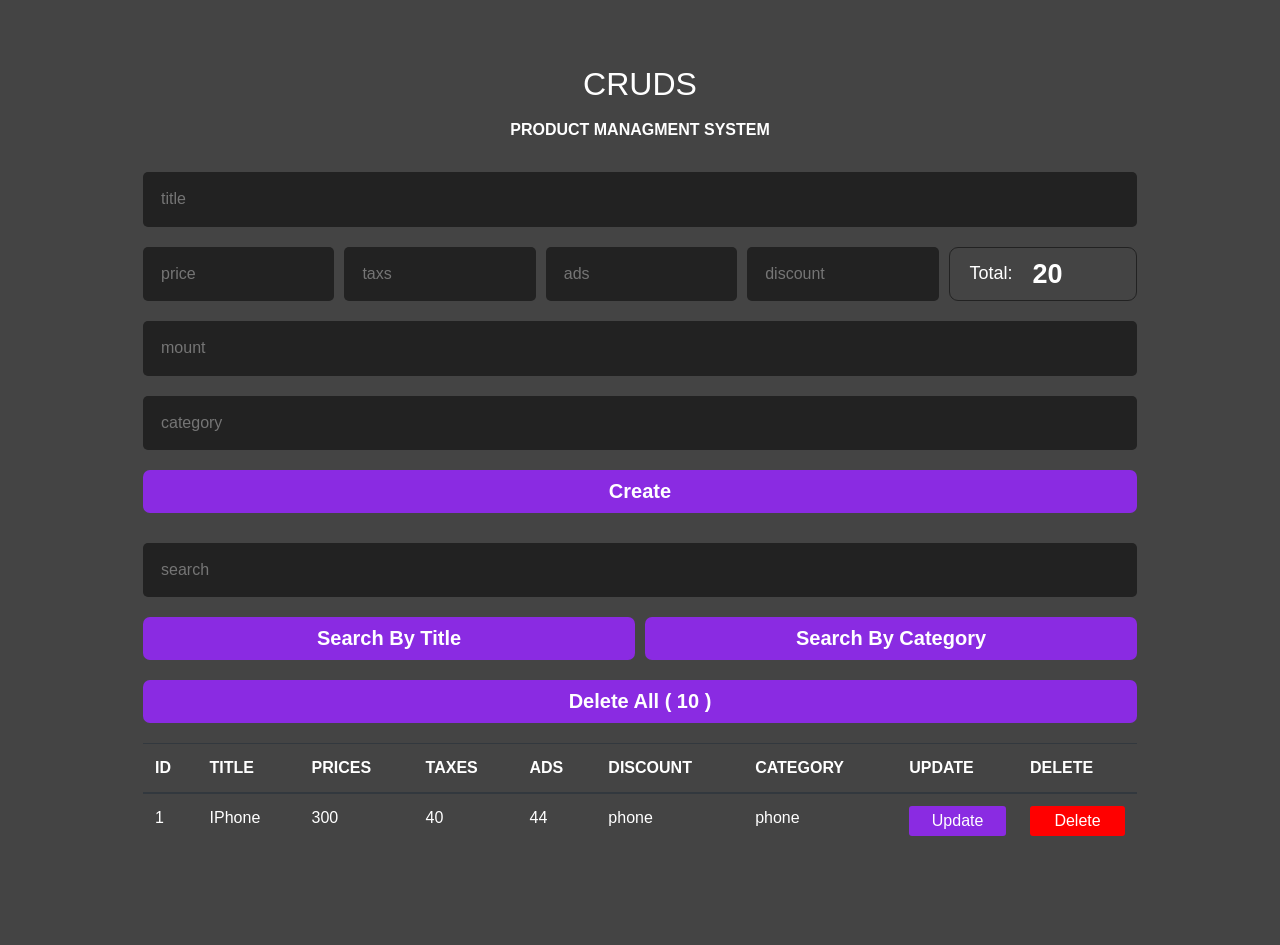
==== index.html @ 2541cbe0 "the html and css for site" ====
<!DOCTYPE html>
<html lang="en">
  <head>
    <meta charset="UTF-8" />
    <meta name="viewport" content="width=device-width, initial-scale=1.0" />
    <title>CRUDS</title>
    <link
      rel="stylesheet"
      href="https://cdn.jsdelivr.net/npm/bootstrap@4.0.0/dist/css/bootstrap.min.css"
      integrity="sha384-Gn5384xqQ1aoWXA+058RXPxPg6fy4IWvTNh0E263XmFcJlSAwiGgFAW/dAiS6JXm"
      crossorigin="anonymous"
    />
    <link rel="stylesheet" href="./css/all.min.css" />
    <link rel="stylesheet" href="./css/normalize.css" />
    <link rel="stylesheet" href="./css/style.css" />
  </head>
  <body>
    <div class="crud">
      <div class="title">
        <h1>CRUDS</h1>
        <p>Product Managment System</p>
      </div>
      <div class="inputs">
        <input type="text" id="title" placeholder="title" />
        <div class="counting">
          <input type="number" id="price" placeholder="price" />
          <input type="number" id="taxs" placeholder="taxs" />
          <input type="number" id="ads" placeholder="ads" />
          <input type="number" id="discount" placeholder="discount" />
          <div class="total">Total: <span>20</span></div>
        </div>
        <input type="number" id="mount" placeholder="mount" />
        <input type="text" id="category" placeholder="category" />
        <button class="creat">Create</button>
      </div>
      <div class="outputs">
        <div class="output-block">
          <input type="text" id="search" placeholder="search" />
          <div class="search-by-btns">
            <button class="by-title">Search By Title</button>
            <button class="by-category">Search By Category</button>
          </div>
          <button class="delete-all">Delete All ( <span>10</span> )</button>
          <div class="table">
            <table class="table table-dark">
              <thead>
                <tr>
                  <th scope="col">ID</th>
                  <th scope="col">Title</th>
                  <th scope="col">Prices</th>
                  <th scope="col">Taxes</th>
                  <th scope="col">Ads</th>
                  <th scope="col">Discount</th>
                  <th scope="col">Category</th>
                  <th scope="col">Update</th>
                  <th scope="col">Delete</th>
                </tr>
              </thead>
              <tbody>
                <tr>
                  <td>1</td>
                  <td>IPhone</td>
                  <td>300</td>
                  <td>40</td>
                  <td>44</td>
                  <td>phone</td>
                  <td>phone</td>
                  <td><span id="update-item">update</span></td>
                  <td><span id="delet-item">delete</span></td>
                </tr>
              </tbody>
            </table>
          </div>
        </div>
      </div>
    </div>
    <script src="./main.js"></script>
  </body>
</html>
---- css/style.css ----
* {
  box-sizing: border-box;
  margin: 0;
}
body {
  font-family: Arial, Helvetica, sans-serif;
  background: var(--secondary-color);
}
:root {
  --main-color: #222;
  --secondary-color: #444;
  --btn-color: blueviolet;
}


/* --- Header --- */
.crud {
  width: 80%;
  margin: 50px auto;
  padding: 15px;
  min-height: 400px;
}
.crud .title {
  color: white;
  text-align: center;
}
.crud .title h1 {
  margin: 0;
  margin-bottom: 15px;
}
.crud .title p {
  text-transform: uppercase;
  font-weight: bold;
}

/* --- inputs --- */
input {
  padding: 18px;
  border: none;
  background-color: var(--main-color);
  color: white;
  outline: none;
  width: 100%;
  border-radius: 5px;
  -webkit-border-radius: 5px;
  -moz-border-radius: 5px;
  -ms-border-radius: 5px;
  -o-border-radius: 5px;
  transition: 0.2s;
  -webkit-transition: 0.2s;
  -moz-transition: 0.2s;
  -ms-transition: 0.2s;
  -o-transition: 0.2s;
}
input:focus {

  background-color: #111;
}
.crud .inputs {
  display: flex;
  flex-direction: column;
  width: 100%;
  gap: 20px;
  margin: 30px 0;
}
.crud .inputs .counting {
  display: flex;
  gap: 10px;
}
.crud .inputs .counting input,
.crud .inputs .counting .total {
  width: 25%;
}
.crud .inputs .counting .total {
  display: flex;
    align-items: center;
    padding: 3px;
    font-size: 18px;
    color: white;
    border: 1px solid var(--main-color);
    border-radius: 9px;
    padding-left: 20px;
}
.crud .inputs .counting .total span {
  margin-left: 20px;
    font-size: 27px;
    font-weight: bold;
}
button {
  padding: 10px;
  background-color: var(--btn-color);
  font-size: 20px;
  font-weight: bold;
  color: white;
  border: none;
  border-radius: 7px;
  cursor: pointer;
  -webkit-border-radius: 7px;
  -moz-border-radius: 7px;
  -ms-border-radius: 7px;
  -o-border-radius: 7px;
  transition: 0.1s;
  -webkit-transition: 0.3s;
  -moz-transition: 0.1s;
  -ms-transition: 0.1s;
  -o-transition: 0.1s;
}
button:hover {
  letter-spacing: 2px;
}


/* outputs */
.outputs .output-block {
  display: flex;
  gap: 20px;
  flex-direction: column;
}
.outputs .output-block .search-by-btns {
  display: flex;
  gap: 10px;
}
.outputs .output-block .search-by-btns button {
  flex: 1;
}
table {
  width: 100%;
}
.table th,
.table td{
  background-color: var(--secondary-color);
}
.table {
  overflow-x: auto;
}
.table tbody td:nth-last-of-type(2) span,
.table tbody td:nth-last-of-type(1) span {
  height: 30px;
  border-radius: 3px;
  display: flex;
  justify-content: center;
  align-items: center;
  text-transform: capitalize;
  cursor: pointer;
}
.table tbody td:nth-last-of-type(1) span {
  background-color: red;
}
.table tbody td:nth-last-of-type(2) span  {
  background-color: var(--btn-color);
}
th {
  text-transform: uppercase;
}
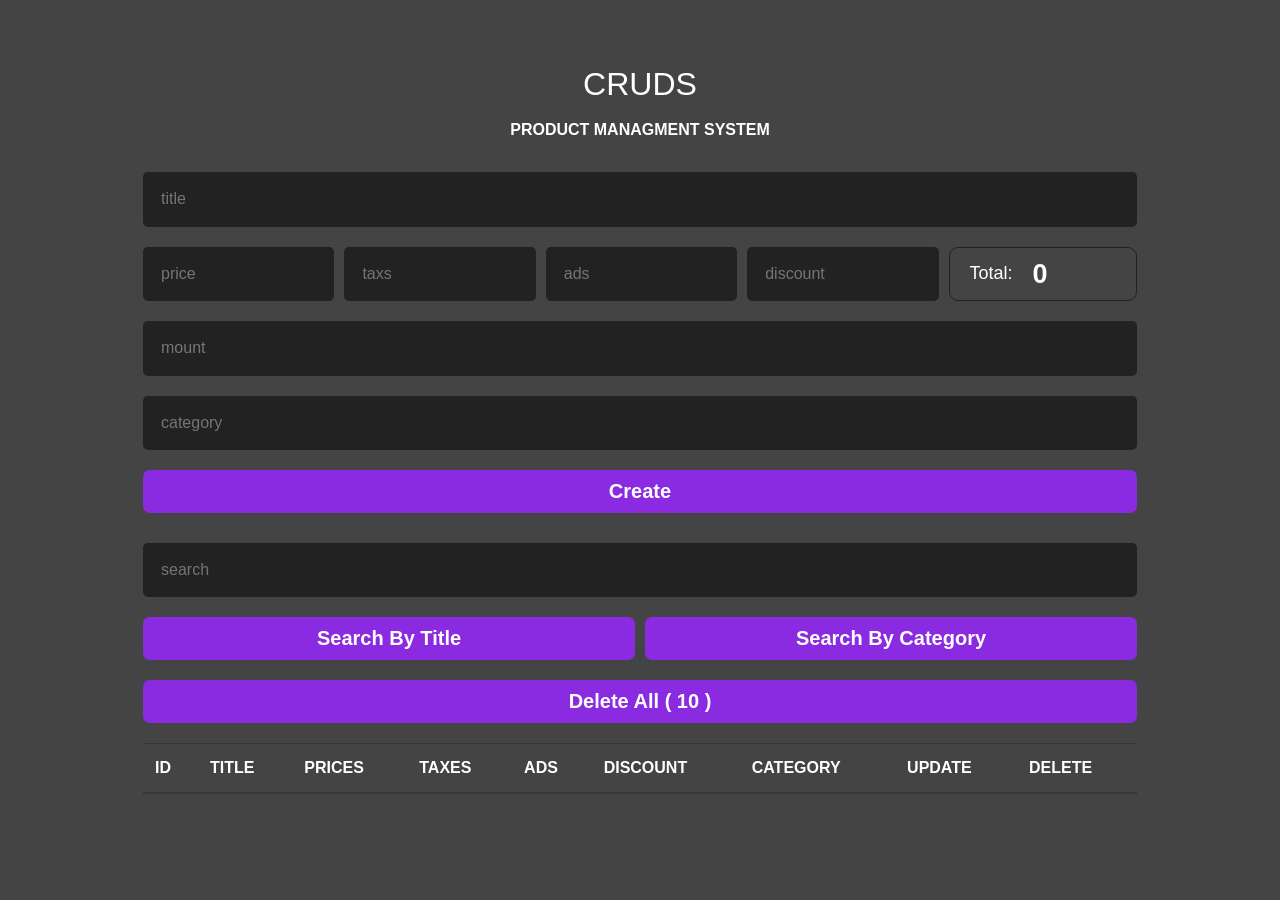
==== commit 84b1a4f8: "display data in page and responsive design" ====
--- a/index.html
+++ b/index.html
@@ -27,7 +27,7 @@
           <input type="number" id="taxs" placeholder="taxs" />
           <input type="number" id="ads" placeholder="ads" />
           <input type="number" id="discount" placeholder="discount" />
-          <div class="total">Total: <span>20</span></div>
+          <div class="total">Total: <span>0</span></div>
         </div>
         <input type="number" id="mount" placeholder="mount" />
         <input type="text" id="category" placeholder="category" />
@@ -57,7 +57,7 @@
                 </tr>
               </thead>
               <tbody>
-                <tr>
+                <!-- <tr>
                   <td>1</td>
                   <td>IPhone</td>
                   <td>300</td>
@@ -67,7 +67,7 @@
                   <td>phone</td>
                   <td><span id="update-item">update</span></td>
                   <td><span id="delet-item">delete</span></td>
-                </tr>
+                </tr> -->
               </tbody>
             </table>
           </div>
--- a/css/style.css
+++ b/css/style.css
@@ -151,4 +151,22 @@
 }
 th {
   text-transform: uppercase;
+}
+
+/* add responsiv  */
+@media (max-width: 767px) {
+  .crud .inputs .counting {
+    flex-direction: column;
+    width: 100%;
+    border-top: 1px solid #777;
+    border-bottom: 1px solid #777;
+    padding-top: 20px;
+    padding-bottom: 20px;
+  }
+  .crud .inputs .counting input {
+    width: 100%;
+  }
+  button {
+    font-size: 17px;
+  }
 }
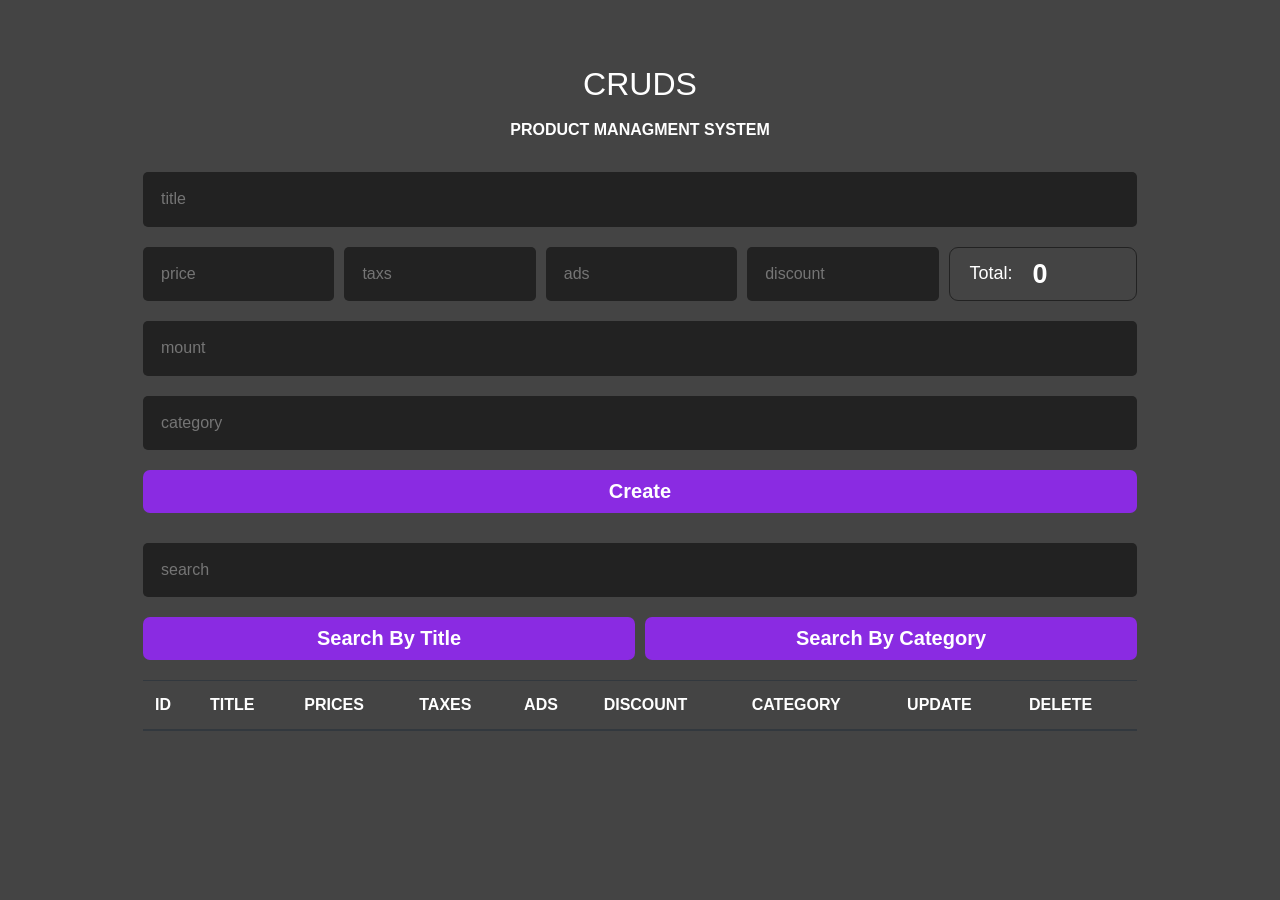
==== commit eb823ebb: "handle update buttons" ====
--- a/index.html
+++ b/index.html
@@ -31,7 +31,10 @@
         </div>
         <input type="number" id="mount" placeholder="mount" />
         <input type="text" id="category" placeholder="category" />
-        <button class="creat">Create</button>
+        <div class="del-or-up">
+          <button class="creat">Create</button>
+          <button class="update">Update</button>
+        </div>
       </div>
       <div class="outputs">
         <div class="output-block">
--- a/css/style.css
+++ b/css/style.css
@@ -104,9 +104,12 @@
   -moz-transition: 0.1s;
   -ms-transition: 0.1s;
   -o-transition: 0.1s;
+  width: 100%;
+  outline: none;
 }
 button:hover {
   letter-spacing: 2px;
+  outline: none;
 }
 
 
@@ -169,4 +172,28 @@
   button {
     font-size: 17px;
   }
+}
+
+.delete-all {
+  display: none;
+
+}
+
+.del-or-up {
+  position: relative;
+  overflow: hidden;
+}
+.del-or-up .create{
+  position: absolute;
+  transition: 0.3s;
+  -webkit-transition: 0.3s;
+  -moz-transition: 0.3s;
+  -ms-transition: 0.3s;
+  -o-transition: 0.3s;
+}
+
+.del-or-up .update{
+  position: absolute;
+  transition: 0.3s;
+  left: -100%;
 }
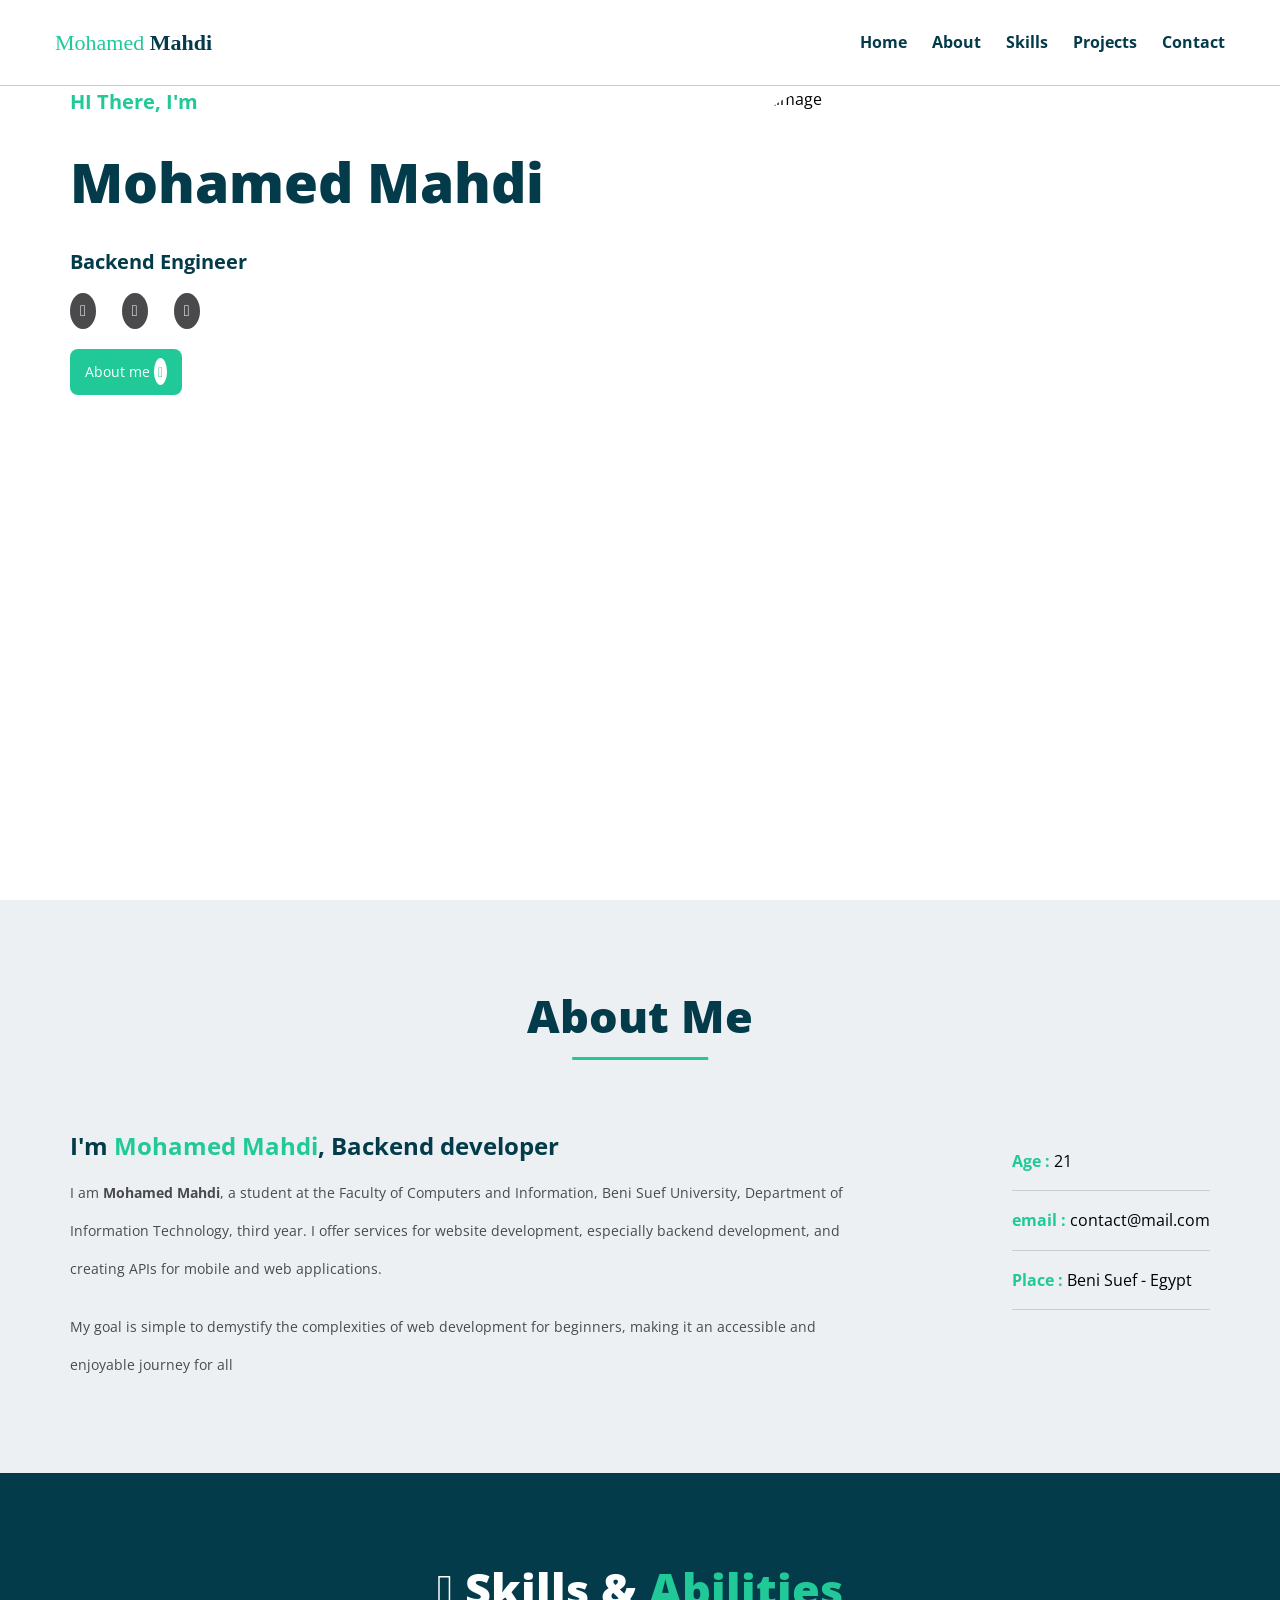
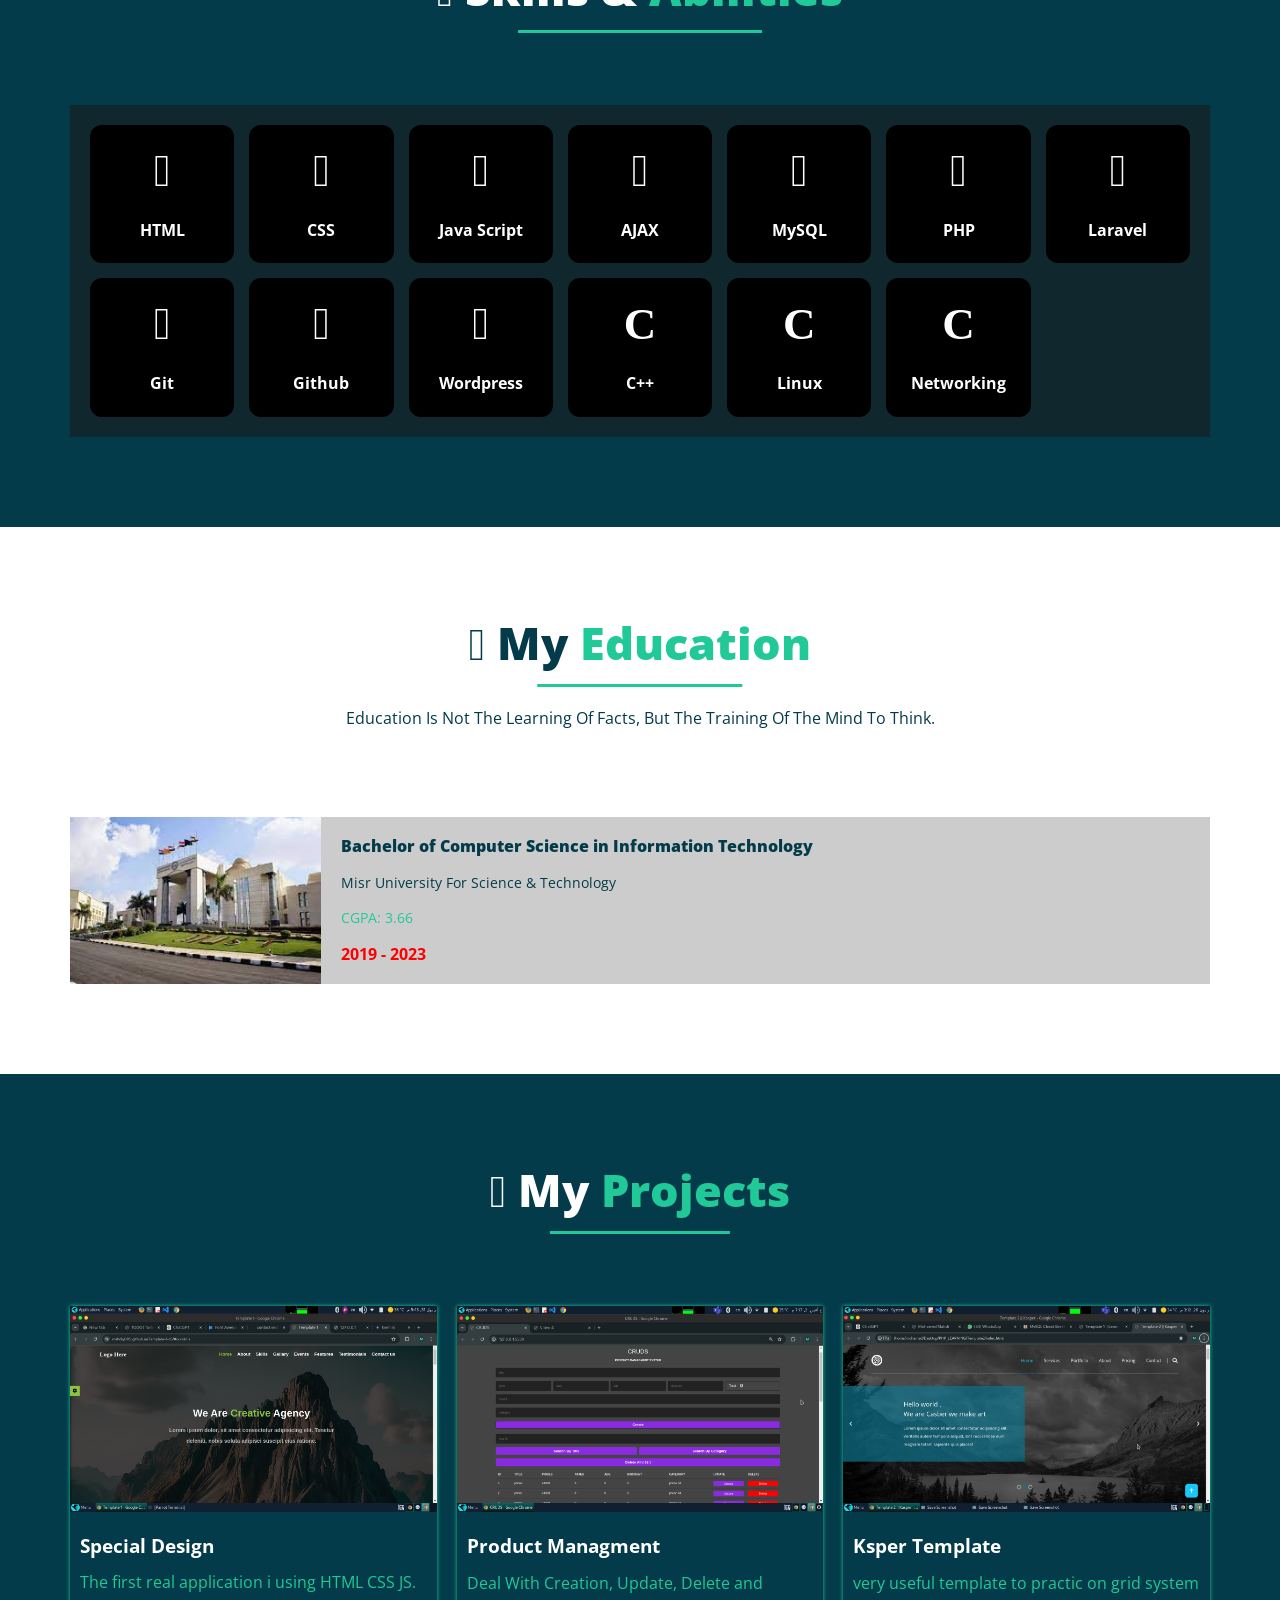
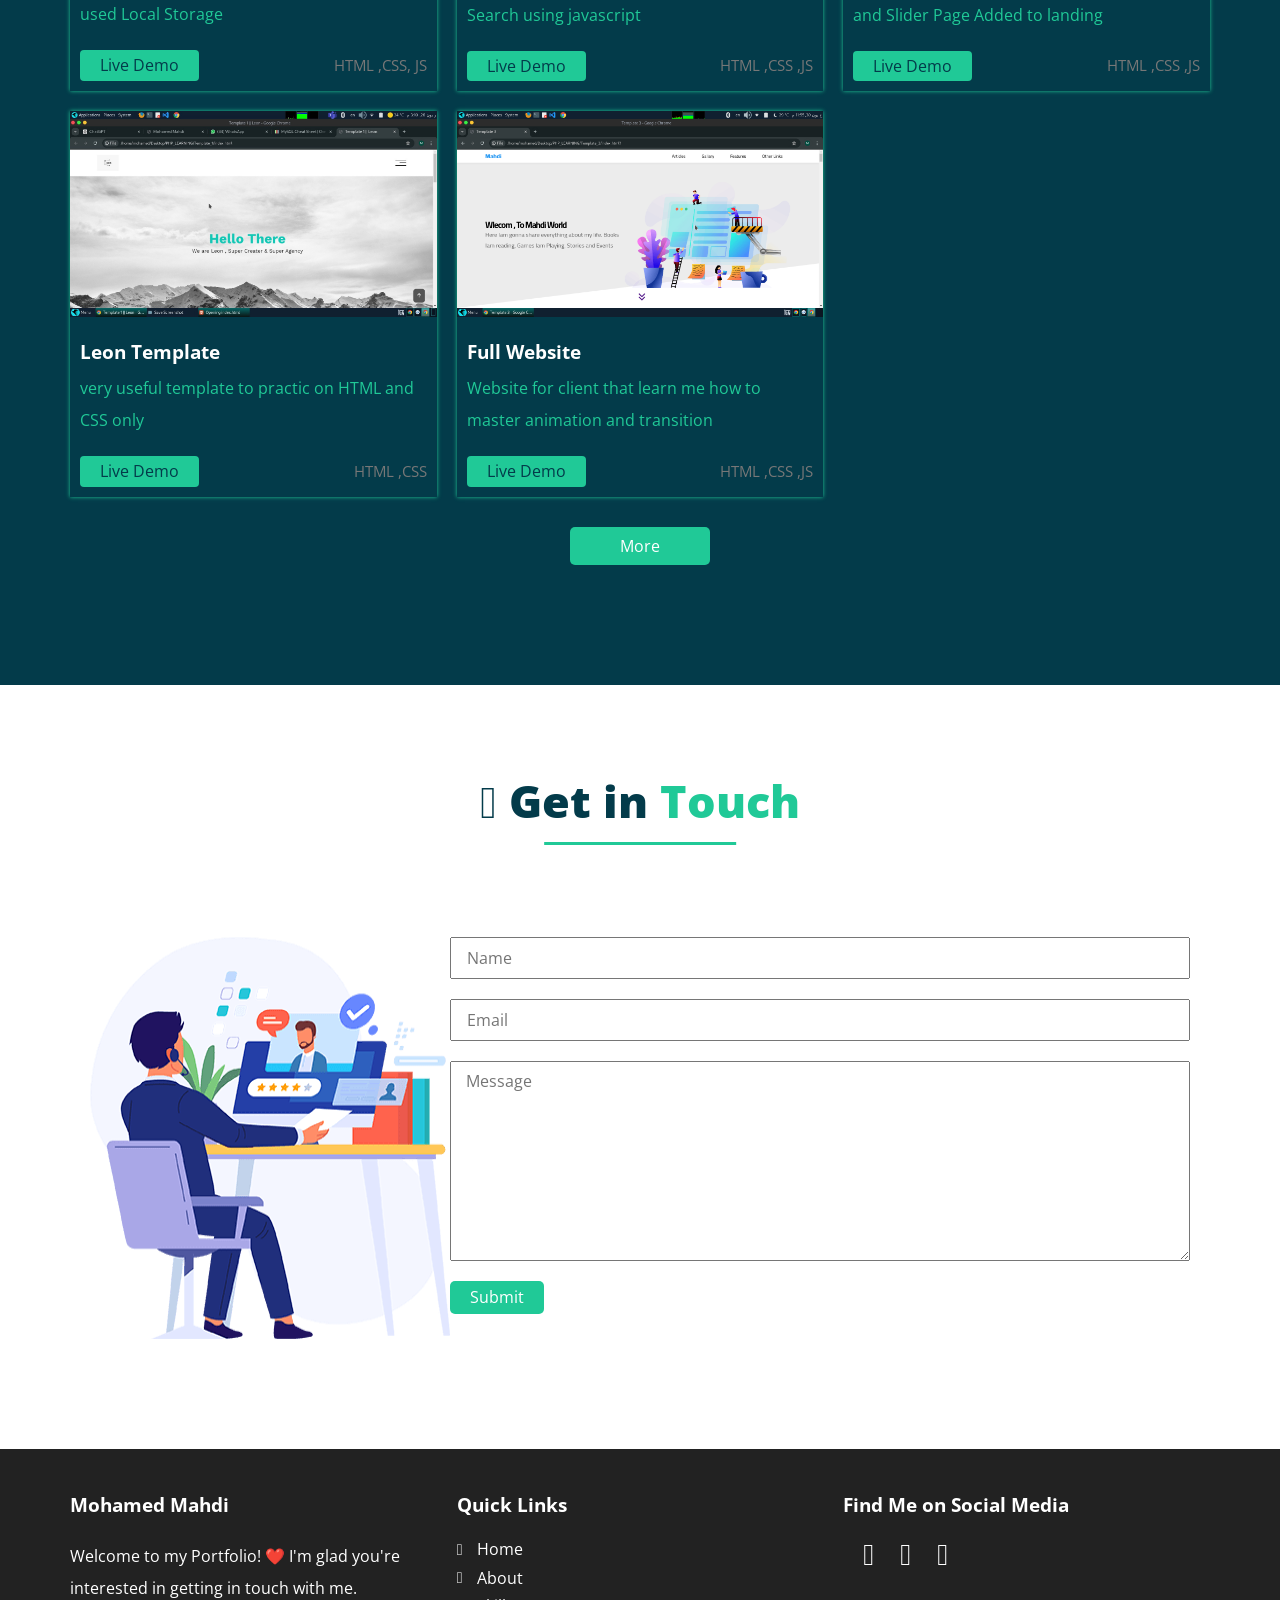
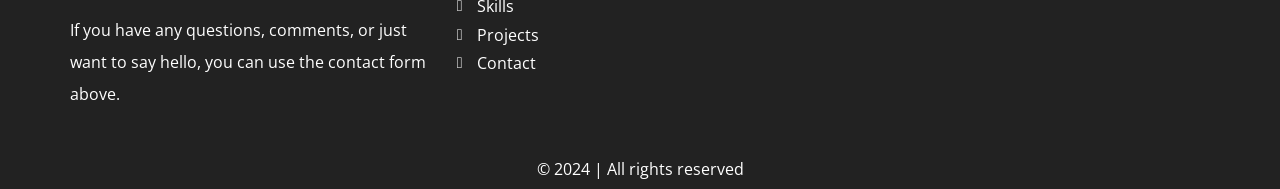
==== commit f8713625: "Add files via upload" ====
--- a/index.html
+++ b/index.html
@@ -1,82 +1,311 @@
 <!DOCTYPE html>
 <html lang="en">
-  <head>
-    <meta charset="UTF-8" />
-    <meta name="viewport" content="width=device-width, initial-scale=1.0" />
-    <title>CRUDS</title>
+
+<head>
+    <meta charset="UTF-8">
+    <meta name="viewport" content="width=device-width, initial-scale=1.0">
+    <title>Mohamed Mahdi</title>
+    <!-- link to normalize -->
+    <link rel="stylesheet" href="css/normalize.css">
+    <!-- link to all  -->
+    <link rel="stylesheet" href="css/all.min.css">
+    <!-- link to main css file -->
+    <link rel="stylesheet" href="css/master.css">
+    <!-- google fonts for logo -->
+    <link rel="preconnect" href="https://fonts.googleapis.com">
+    <link rel="preconnect" href="https://fonts.gstatic.com" crossorigin>
     <link
-      rel="stylesheet"
-      href="https://cdn.jsdelivr.net/npm/bootstrap@4.0.0/dist/css/bootstrap.min.css"
-      integrity="sha384-Gn5384xqQ1aoWXA+058RXPxPg6fy4IWvTNh0E263XmFcJlSAwiGgFAW/dAiS6JXm"
-      crossorigin="anonymous"
-    />
-    <link rel="stylesheet" href="./css/all.min.css" />
-    <link rel="stylesheet" href="./css/normalize.css" />
-    <link rel="stylesheet" href="./css/style.css" />
-  </head>
-  <body>
-    <div class="crud">
-      <div class="title">
-        <h1>CRUDS</h1>
-        <p>Product Managment System</p>
-      </div>
-      <div class="inputs">
-        <input type="text" id="title" placeholder="title" />
-        <div class="counting">
-          <input type="number" id="price" placeholder="price" />
-          <input type="number" id="taxs" placeholder="taxs" />
-          <input type="number" id="ads" placeholder="ads" />
-          <input type="number" id="discount" placeholder="discount" />
-          <div class="total">Total: <span>0</span></div>
-        </div>
-        <input type="number" id="mount" placeholder="mount" />
-        <input type="text" id="category" placeholder="category" />
-        <div class="del-or-up">
-          <button class="creat">Create</button>
-          <button class="update">Update</button>
-        </div>
-      </div>
-      <div class="outputs">
-        <div class="output-block">
-          <input type="text" id="search" placeholder="search" />
-          <div class="search-by-btns">
-            <button class="by-title">Search By Title</button>
-            <button class="by-category">Search By Category</button>
-          </div>
-          <button class="delete-all">Delete All ( <span>10</span> )</button>
-          <div class="table">
-            <table class="table table-dark">
-              <thead>
-                <tr>
-                  <th scope="col">ID</th>
-                  <th scope="col">Title</th>
-                  <th scope="col">Prices</th>
-                  <th scope="col">Taxes</th>
-                  <th scope="col">Ads</th>
-                  <th scope="col">Discount</th>
-                  <th scope="col">Category</th>
-                  <th scope="col">Update</th>
-                  <th scope="col">Delete</th>
-                </tr>
-              </thead>
-              <tbody>
-                <!-- <tr>
-                  <td>1</td>
-                  <td>IPhone</td>
-                  <td>300</td>
-                  <td>40</td>
-                  <td>44</td>
-                  <td>phone</td>
-                  <td>phone</td>
-                  <td><span id="update-item">update</span></td>
-                  <td><span id="delet-item">delete</span></td>
-                </tr> -->
-              </tbody>
-            </table>
-          </div>
-        </div>
-      </div>
-    </div>
+        href="https://fonts.googleapis.com/css2?family=Coming+Soon&family=Open+Sans:ital,wght@0,300..800;1,300..800&family=Playwrite+NG+Modern:wght@100..400&display=swap"
+        rel="stylesheet">
+    <!-- google fonts for main style -->
+    <link rel="preconnect" href="https://fonts.googleapis.com">
+    <link rel="preconnect" href="https://fonts.gstatic.com" crossorigin>
+    <link
+        href="https://fonts.googleapis.com/css2?family=Open+Sans:ital,wght@0,300..800;1,300..800&family=Playwrite+NG+Modern:wght@100..400&display=swap"
+        rel="stylesheet">
+</head>
+
+<body>
+    <!-- start header -->
+    <div class="header" id="header">
+        <span class="pregress" style="width: 0;"></span>
+        <div class="container">
+            <div class="logo">Mohamed <span>Mahdi</span></div>
+            <nav>
+                <div class="icon">
+                    <span></span>
+                    <span></span>
+                    <span></span>
+                </div>
+                <ul class="links">
+                    <li><a href="#">Home</a></li>
+                    <li><a href="#about">About</a></li>
+                    <li><a href="#skills">Skills</a></li>
+                    <li><a href="#projects">Projects</a></li>
+                    <li><a href="#contact">Contact</a></li>
+                </ul>
+            </nav>
+        </div>
+    </div>
+    <!-- end header -->
+    <!-- start Home -->
+    <div class="home" id="home">
+        <div class="container">
+            <div class="text">
+                <p>HI There, I'm</p>
+                <h1>Mohamed Mahdi</h1>
+                <p class="title">Backend Engineer</p>
+                <div class="social">
+                    <a href=""><i class="fa-brands fa-linkedin"></i></a>
+                    <a href=""><i class="fa-brands fa-github"></i></a>
+                    <a href=""><i class="fa-brands fa-youtube"></i></a>
+                </div>
+                <a href="#about" class="about-more">About me <span><i
+                            class="fa-solid fa-arrow-down fa-beat"></i></span></a>
+            </div>
+            <img src="https://camo.githubusercontent.com/5352b6b2b973a416adb9f788796e6e861e6ff286d2d83780df8ef7d90d4ca349/68747470733a2f2f6d656469612e67697068792e636f6d2f6d656469612f53576f536b4e36447854737a71494b4571762f67697068792e676966" alt="image">
+            
+        </div>
+    </div>
+    <!-- end Home -->
+    <!-- start about me -->
+    <div class="aboutme" id="about">
+        <div class="container">
+            <h3 class="special-heading">About Me</h3>
+            <div class="about-content">
+                <div class="job-info">
+                    <h2>I'm <span>Mohamed Mahdi</span>, Backend developer</h2>
+                    <p>I am <span>Mohamed Mahdi</span>, a student at the Faculty of Computers and Information, Beni Suef
+                        University,
+                        Department of Information Technology, third year. I offer services for website development,
+                        especially backend development, and creating APIs for mobile and web applications.</p>
+                    <p>My goal is simple to demystify the complexities of web development for beginners, making it an
+                        accessible and enjoyable journey for all</p>
+                </div>
+                <div class="personal-info">
+                    <ul>
+                        <li><span>Age :</span> 21</li>
+                        <li><span>email :</span> <a
+                                href="mailto:mohamedibrahimahmedmahdi@gmail.com">contact@mail.com</a></li>
+                        <li><span>Place : </span>Beni Suef - Egypt</li>
+                    </ul>
+                </div>
+            </div>
+        </div>
+    </div>
+    <!-- end about me -->
+    <!-- start skills -->
+    <div class="skills" id="skills">
+        <div class="container">
+            <h3 class="special-heading">
+                <span><i class="fa-solid fa-laptop-code"></i> Skills &</span> <span>Abilities</span>
+            </h3>
+            <div class="skills-content">
+                <div class="box">
+                    <i class="fa-brands fa-html5 fa-beat"></i>
+                    <p>HTML</p>
+                </div>
+                <div class="box">
+                    <i class="fa-brands fa-css3-alt fa-beat"></i>
+                    <p>CSS</p>
+                </div>
+                <div class="box">
+                    <i class="fa-brands fa-js fa-beat"></i>
+                    <p>Java Script</p>
+                </div>
+                <div class="box">
+                    <i class="fa-brands fa-bootstrap fa-beat"></i>
+                    <p>AJAX</p>
+                </div>
+                <div class="box">
+                    <i class="fa-brands fa-bootstrap fa-beat"></i>
+                    <p>MySQL</p>
+                </div>
+                <div class="box">
+                    <i class="fa-brands fa-php fa-beat"></i>
+                    <p>PHP</p>
+                </div>
+                <div class="box">
+                    <i class="fa-brands fa-laravel fa-beat"></i>
+                    <p>Laravel</p>
+                </div>
+                <div class="box">
+                    <i class="fa-brands fa-git fa-beat"></i>
+                    <p>Git</p>
+                </div>
+                <div class="box">
+                    <i class="fa-brands fa-github fa-beat"></i>
+                    <p>Github</p>
+                </div>
+                <div class="box">
+                    <i class="fa-brands fa-wordpress fa-beat"></i>
+                    <p>Wordpress</p>
+                </div>
+                <div class="box">
+                    <i class="fa-solid fa-c fa-beat"></i>
+                    <p>C++</p>
+                </div>
+                <div class="box">
+                    <i class="fa-solid fa-c fa-beat"></i>
+                    <p>Linux</p>
+                </div>
+                <div class="box">
+                    <i class="fa-solid fa-c fa-beat"></i>
+                    <p>Networking</p>
+                </div>
+            </div>
+        </div>
+    </div>
+    <!-- end skills -->
+    <!-- start my education -->
+    <div class="edu">
+        <div class="container">
+            <h3 class="special-heading">
+                <span><i class="fa-solid fa-graduation-cap"></i> My</span>
+                <span>Education</span>
+            </h3>
+            <p>Education Is Not The Learning Of Facts, But The Training Of The Mind To Think. </p>
+            <div class="card">
+                <img src="images/edu2.png" alt="">
+                <div class="info">
+                    <h4>Bachelor of Computer Science in Information Technology </h4>
+                    <p>Misr University For Science & Technology </p>
+                    <p>CGPA: 3.66 </p>
+                    <p>2019 - 2023 </p>
+                </div>
+            </div>
+        </div>
+    </div>
+    <!-- end my education -->
+    <!-- start projects  -->
+    <div class="projects" id="projects">
+        <div class="container">
+            <h3 class="special-heading">
+                <span><i class="fa-solid fa-laptop-code"></i> My</span> <span>Projects</span>
+            </h3>
+            <div class="project-content">
+                <div class="card">
+                    <img src="./images/special-site.png" alt="">
+                    <div class="text">
+                        <h3>Special Design</h3>
+                        <p>The first real application i using HTML CSS JS. used Local Storage</p>
+                        <div class="row">
+                            <a target="_blank" href="https://mahdiy005.github.io/Template-1-JS/" class="live">Live
+                                Demo</a>
+                            <span class="technology">HTML ,CSS, JS</span>
+                        </div>
+                    </div>
+                </div>
+                <div class="card">
+                    <img src="images/cruds.png" alt="">
+                    <div class="text">
+                        <h3>Product Managment</h3>
+                        <p>Deal With Creation, Update, Delete and Search using javascript </p>
+                        <div class="row">
+                            <a target="_blank" href="https://mahdiy005.github.io/CRUD-System/" class="live">Live
+                                Demo</a>
+                            <span class="technology">HTML ,CSS ,JS</span>
+                        </div>
+                    </div>
+                </div>
+                <div class="card">
+                    <img src="images/KasperTemp.png" alt="">
+                    <div class="text">
+                        <h3>Ksper Template</h3>
+                        <p>very useful template to practic on grid system and Slider Page Added to landing</p>
+                        <div class="row">
+                            <a target="_blank" href="https://mahdiy005.github.io/Template-2-HTML-CSS/" class="live">Live
+                                Demo</a>
+                            <span class="technology">HTML ,CSS ,JS</span>
+                        </div>
+                    </div>
+                </div>
+                <div class="card">
+                    <img src="images/LeonTemp.png" alt="">
+                    <div class="text">
+                        <h3>Leon Template</h3>
+                        <p>very useful template to practic on HTML and CSS only</p>
+                        <div class="row">
+                            <a target="_blank" href="https://mahdiy005.github.io/Leon-Template/" class="live">Live
+                                Demo</a>
+                            <span class="technology">HTML ,CSS</span>
+                        </div>
+                    </div>
+                </div>
+                <div class="card">
+                    <img src="images/full-site.png" alt="">
+                    <div class="text">
+                        <h3>Full Website</h3>
+                        <p>Website for client that learn me how to master animation and transition</p>
+                        <div class="row">
+                            <a target="_blank" href="https://mahdiy005.github.io/Full-Website-For-Company/"
+                                class="live">Live
+                                Demo</a>
+                            <span class="technology">HTML ,CSS ,JS</span>
+                        </div>
+                    </div>
+                </div>
+            </div>
+            <a href="pages/allProjects.html" class="more">More</a>
+        </div>
+    </div>
+    <!-- end projects  -->
+    <!-- start contact -->
+    <div class="contact" id="contact">
+        <div class="container">
+            <h3 class="special-heading">
+                <span><i class="fa-solid fa-headset"></i> Get in</span>
+                <span>Touch</span>
+            </h3>
+            <div class="contact-content">
+                <img src="images/contact.png" alt="contact">
+                <form action="">
+                    <input class="in" type="text" name="name" placeholder="Name">
+                    <input class="in" name="email" placeholder="Email">
+                    <textarea class="in" placeholder="Message"></textarea>
+                    <input type="submit">
+                </form>
+            </div>
+        </div>
+    </div>
+    <!-- end contact -->
+    <!-- start footer -->
+    <footer>
+        <div class="container">
+            <div class="row">
+                <div class="left">
+                    <h3>Mohamed Mahdi</h3>
+                    <p>Welcome to my Portfolio! ❤️ I'm glad you're interested in getting in touch with me. </p>
+                    <p>If you have any questions, comments, or just want to say hello, you can use the contact form
+                        above. </p>
+                </div>
+                <div class="middle">
+                    <h3>Quick Links </h3>
+                    <ul>
+                        <li><a href="#">Home</a></li>
+                        <li><a href="#about">About</a></li>
+                        <li><a href="#skills">Skills</a></li>
+                        <li><a href="#projects">Projects</a></li>
+                        <li><a href="#contact">Contact</a></li>
+                    </ul>
+                </div>
+                <div class="right">
+                    <h3>Find Me on Social Media </h3>
+                    <div class="social">
+                        <a href=""><i class="fa-brands fa-linkedin"></i></a>
+                        <a href=""><i class="fa-brands fa-github"></i></a>
+                        <a href=""><i class="fa-brands fa-youtube"></i></a>
+                    </div>
+                </div>
+            </div>
+            <div class="tail">
+                © 2024 | All rights reserved
+            </div>
+        </div>
+    </footer>
+    <!-- end footer -->
+    <script src="https://unpkg.com/headroom.js/dist/headroom.min.js"></script>
     <script src="./main.js"></script>
-  </body>
-</html>
+</body>
+
+</html>
--- a/css/master.css
+++ b/css/master.css
@@ -0,0 +1,794 @@
+/* start variables */
+:root {
+    --main-color: #033b4a;
+    --secondary-color: #20c997;
+    --padding-section: 90px;
+}
+
+::-webkit-scrollbar {
+    width: 15px;
+}
+::-webkit-scrollbar-track {
+    background-color: #f6f6f6;
+    box-shadow: 0 0 10px inset #ccc;
+}
+::-webkit-scrollbar-thumb {
+    background-color: var(--secondary-color);
+    transition: 0.3s;
+    -webkit-transition: 0.4s;
+    -moz-transition: 0.3s;
+    -ms-transition: 0.3s;
+    -o-transition: 0.3s;
+    border-radius: 4px;
+    -webkit-border-radius: 4px;
+    -moz-border-radius: 4px;
+    -ms-border-radius: 4px;
+    -o-border-radius: 4px;
+}
+::-webkit-scrollbar-thumb:hover {
+    background-color: var(--main-color);
+}
+
+/* end variables */
+
+/* start components */
+.special-heading {
+    font-size: 45px;
+    font-weight: 800;
+    color: var(--main-color);
+    text-align: center;
+    position: relative;
+    width: fit-content;
+    margin: 0 auto;
+    margin-bottom: 90px;
+}
+
+.special-heading::before {
+    content: '';
+    position: absolute;
+    width: 60%;
+    height: 3px;
+    background: var(--secondary-color);
+    left: 50%;
+    transform: translateX(-50%);
+    top: calc(100% + 15px);
+}
+
+/* end components */
+
+/* Global Roles */
+* {
+    box-sizing: border-box;
+    -webkit-box-sizing: border-box;
+    -moz-box-sizing: border-box;
+    padding: 0;
+    margin: 0;
+}
+
+body {
+    font-family: "Open Sans", sans-serif;
+    /* background-color: #333; */
+    /* font-family: "Coming Soon", cursive;  --> for logo */
+    /* background-color: #ecf0f3; */
+}
+
+html {
+    scroll-behavior: smooth;
+}
+
+ul {
+    list-style: none;
+    padding: 0;
+    margin: 0;
+}
+
+.container {
+    padding-left: 15px;
+    padding-right: 15px;
+    margin: 0 auto;
+}
+
+@media (min-width: 768px) {
+    .container {
+        width: 750px;
+    }
+}
+
+@media (min-width: 992px) {
+    .container {
+        width: 970px;
+    }
+}
+
+@media (min-width: 1200px) {
+    .container {
+        width: 1170px;
+    }
+}
+
+/* End Global Roles */
+
+/* start header */
+.header {
+    background-color: white;
+    border-bottom: 1px solid #ccc;
+    position: fixed;
+    left: 50%;
+    transform: translateX(-50%);
+    width: 100%;
+    z-index: 99;
+}
+
+.header .container {
+    display: flex;
+    justify-content: space-between;
+    align-items: center;
+    padding: 30px 0;
+}
+
+.header .container .logo {
+    font-family: "Coming Soon", cursive;
+    font-size: 22px;
+    color: var(--secondary-color);
+}
+
+.header .container .logo span {
+    color: var(--main-color);
+    font-weight: bold;
+}
+
+.header .container nav .links {
+    display: flex;
+}
+
+.header .container nav .links li a {
+    text-decoration: none;
+    margin-left: 25px;
+    color: var(--main-color);
+    transition: 0.3s;
+    font-weight: bold;
+}
+
+.header .container nav .links li:hover a {
+    color: var(--secondary-color);
+    display: block;
+}
+
+.header .container nav .icon {
+    width: 40px;
+    height: 35px;
+    display: flex;
+    flex-wrap: wrap;
+    justify-content: space-between;
+    flex-direction: row-reverse;
+    align-items: center;
+}
+
+.header .container nav .icon span {
+    height: 1px;
+    width: 100%;
+    background-color: var(--main-color);
+}
+
+.header .container nav .icon span:nth-child(2) {
+    width: 60%;
+    transition: 0.3s;
+    -webkit-transition: 0.3s;
+    -moz-transition: 0.3s;
+    -ms-transition: 0.3s;
+    -o-transition: 0.3s;
+}
+
+.header .container nav:hover .icon span:nth-child(2) {
+    width: 100%;
+}
+
+.header .pregress {
+    /* width: 30%; */
+    position: fixed;
+    display: block;
+    height: 4px;
+    background: gray;
+    top: 100%;
+    left: 0;
+}
+@media (min-width: 768px) {
+    .header .container nav .icon {
+        display: none;
+    }
+}
+
+@media (max-width: 767px) {
+    .header .container nav {
+        position: relative;
+    }
+
+    .header .container nav .links {
+        display: none;
+        flex-direction: column;
+        position: absolute;
+        right: calc(20px - 17px);
+        top: calc(100% + 16px);
+        background-color: #ddd;
+    }
+
+    .header .container nav .links::after {
+        content: '';
+        position: absolute;
+        top: -30px;
+        right: calc(20px - 19px);
+        border-style: solid;
+        border-width: 15px;
+        border-color: transparent transparent #ddd transparent;
+    }
+
+    .header .container nav .links li {
+        padding: 10px 30px;
+        text-align: center;
+    }
+
+    .header .container nav .links li a {
+        margin: 0;
+        /* border-bottom: 1px solid #ccc; */
+        padding: 0 47px;
+    }
+
+    .header .container nav .links li:not(:last-child) a {
+        border-bottom: 1px solid #ccc;
+        padding-bottom: 5px;
+    }
+
+    .header .container {
+        padding: 16px 16px;
+    }
+}
+
+.header .container nav:hover ul {
+    display: flex;
+}
+
+/* end header */
+
+/* start home */
+.home {
+    height: calc(100vh);
+    padding-top: var(--padding-section);
+    padding-bottom: var(--padding-section + 20px);
+}
+
+.home .container {
+    display: flex;
+    justify-content: space-between;
+}
+
+
+.home .container .text {
+    display: flex;
+    flex-direction: column;
+    justify-content: center;
+}
+
+.home .container .text p:first-child {
+    font-size: 20px;
+    font-weight: bold;
+    color: var(--secondary-color);
+}
+
+.home .container .text h1 {
+    font-size: 55px;
+    color: var(--main-color);
+    font-weight: 800;
+}
+
+.home .container .text .title {
+    font-size: 20px;
+    color: var(--main-color);
+    font-weight: bold;
+}
+
+.home .container .text .social {
+    padding: 20px 0;
+    color: white;
+}
+
+.home .container .text .social i {
+    background-color: #4a4a4d;
+    padding: 10px;
+    border-radius: 50%;
+    color: white;
+    transition: 0.3s;
+    -webkit-transition: 0.3s;
+    -moz-transition: 0.3s;
+    -ms-transition: 0.3s;
+    -o-transition: 0.3s;
+}
+
+.home .container .text .social a:not(:first-child) i {
+    margin-left: 22px;
+}
+
+.home .container .text .social i:hover {
+    transform: scale(0.8);
+    -webkit-transform: scale(0.8);
+    -moz-transform: scale(0.8);
+    -ms-transform: scale(0.8);
+    -o-transform: scale(0.8);
+}
+
+.home .container .text .about-more {
+    text-decoration: none;
+    padding: 15px;
+    width: fit-content;
+    background: var(--secondary-color);
+    color: white;
+    border-radius: 8px;
+    font-size: 14px;
+}
+
+.home .container .text .about-more span {
+    background-color: white;
+    padding: 4px;
+    border-radius: 50%;
+    color: var(--secondary-color);
+}
+
+.home .container img {
+    width: 450px;
+    /* height: 600px; */
+    border-radius: 14%;
+    -webkit-border-radius: 14%;
+    -moz-border-radius: 14%;
+    -ms-border-radius: 14%;
+    -o-border-radius: 14%;
+}
+
+@media (max-width: 992px) {
+    .home .container {
+        /* flex-direction: column-reverse;
+        justify-content: center;
+        align-items: center; */
+    }
+
+    .home .container img {
+        width: 60%;
+        border-radius: 50%;
+        -webkit-border-radius: 50%;
+        -moz-border-radius: 50%;
+        -ms-border-radius: 50%;
+        -o-border-radius: 50%;
+        margin-bottom: 20px;
+    }
+
+    .home .container .text h1 {
+        font-size: 45px;
+    }
+
+    .home .container .text {
+        text-align: center;
+    }
+
+    .home .container .text .about-more {
+        margin: 10px auto;
+    }
+
+    .home {
+        height: fit-content;
+    }
+}
+
+@media (max-width: 767px) {
+    .home .container {
+        flex-direction: column-reverse;
+        justify-content: center;
+        align-items: center;
+    }
+}
+
+/* end home */
+
+/* start aboutme */
+.aboutme {
+    padding-top: var(--padding-section);
+    padding-bottom: var(--padding-section);
+    background-color: white;
+    background-color: #ecf0f3;
+}
+
+.aboutme .about-content {
+    display: flex;
+    justify-content: space-between;
+    flex-wrap: wrap;
+}
+
+.aboutme .about-content .job-info {
+    flex-basis: 68%;
+}
+
+.aboutme .about-content .job-info h2 {
+    color: var(--main-color);
+    font-weight: bold;
+    margin-bottom: 15px;
+}
+
+.aboutme .about-content .job-info h2 span {
+    color: var(--secondary-color);
+}
+
+.aboutme .about-content .job-info p:first-of-type {
+    color: #4a4a4d;
+    font-size: 14px;
+    line-height: 2.7;
+}
+
+.aboutme .about-content .job-info p:first-of-type span {
+    font-weight: bold;
+}
+
+.aboutme .about-content .job-info p:last-child {
+    margin-top: 20px;
+    color: #4a4a4d;
+    font-size: 14px;
+    line-height: 2.7;
+}
+
+.aboutme .about-content .personal-info {
+    flex-basis: calc(100% - 68% -20px);
+    position: relative;
+}
+
+.aboutme .about-content .personal-info ul {
+    display: flex;
+    flex-direction: column;
+}
+
+.aboutme .about-content .personal-info ul li {
+    width: 100%;
+    padding: 20px 0;
+    border-bottom: 1px solid #ccc;
+}
+
+.aboutme .about-content .personal-info ul li span {
+    font-weight: bold;
+    color: var(--secondary-color);
+}
+
+.aboutme .about-content .personal-info ul li a {
+    text-decoration: none;
+    color: black;
+}
+
+@media (max-width: 767px) {
+    .aboutme .about-content .personal-info {
+        flex-basis: 100%;
+    }
+
+    .aboutme .about-content .job-info {
+        flex-basis: 100%;
+    }
+
+}
+
+/* end aboutme */
+/* start skills */
+.special-heading span:first-child {
+    color: white;
+}
+
+.special-heading span:last-child {
+    color: var(--secondary-color);
+}
+
+.skills {
+    background-color: #033b4a;
+    padding-top: var(--padding-section);
+    padding-bottom: var(--padding-section);
+}
+
+.skills .skills-content {
+    background-color: #0f272d;
+    padding: 20px;
+    width: 100%;
+    display: grid;
+    grid-template-columns: repeat(auto-fill, minmax(130px, 1fr));
+    gap: 15px;
+}
+
+.skills .skills-content .box {
+    background-color: black;
+    background-color: black;
+    padding: 24px;
+    color: white;
+    text-align: center;
+    border-radius: 12px;
+    transition: all 0.3s ease;
+}
+
+.skills .skills-content .box:hover {
+    box-shadow: 1px 1px 7px white;
+}
+
+.skills .skills-content .box i {
+    font-size: 45px;
+    display: inline-block;
+    padding-bottom: 27px;
+
+}
+
+.skills .skills-content .box p {
+    font-weight: bold;
+}
+
+/* end skills */
+
+/* start education */
+.edu {
+    background-color: white;
+    padding-top: var(--padding-section);
+    padding-bottom: var(--padding-section);
+}
+
+.edu .special-heading span:first-of-type {
+    color: var(--main-color);
+}
+
+.edu .container>p {
+    text-align: center;
+    color: var(--main-color);
+    margin-top: -50px;
+}
+
+.edu .card {
+    display: flex;
+    justify-content: space-between;
+    background-color: #ccc;
+    margin-top: 90px;
+}
+
+.edu .card img {
+    width: 22%;
+}
+
+.edu .card .info {
+    flex: 1;
+    padding: 20px;
+    display: flex;
+    flex-direction: column;
+    justify-content: space-between;
+    /* align-content: space-between; */
+}
+
+.edu .card .info h4 {
+    color: var(--main-color);
+    font-weight: 800;
+}
+
+.edu .card .info p:first-of-type {
+    font-size: 14px;
+    color: var(--main-color);
+}
+
+.edu .card .info p:nth-of-type(2) {
+    font-size: 14px;
+    color: var(--secondary-color);
+    text-decoration: wavy;
+}
+
+.edu .card .info p:last-of-type {
+    color: red;
+    font-weight: bold;
+}
+
+/* end education */
+/* start projects  */
+.projects {
+    padding-top: var(--padding-section);
+    padding-bottom: var(--padding-section);
+    background-color: var(--main-color);
+}
+
+.projects .project-content {
+    display: grid;
+    grid-template-columns: repeat(auto-fill, minmax(300px, 1fr));
+    gap: 20px;
+}
+
+.projects .project-content .card {
+    box-shadow: 0px 0px 4px var(--secondary-color);
+    position: relative;
+}
+
+.projects .project-content .card img {
+    width: 100%;
+}
+
+.projects .project-content .card h3 {
+    margin: 10px 0;
+}
+
+.projects .project-content .card p {
+    line-height: 2;
+    color: var(--secondary-color);
+    margin-bottom: 20px;
+}
+
+.projects .project-content .card a {
+    text-decoration: none;
+    color: var(--main-color);
+    background: var(--secondary-color);
+    padding: 6px 20px;
+    border-radius: 4px;
+    /* margin-top: 20px; */
+    display: inline-block;
+}
+
+.projects .project-content .card .text {
+    color: white;
+    padding: 10px;
+
+}
+
+.projects .container>a {
+    display: block;
+    margin: 30px auto;
+    text-align: center;
+    color: white;
+    text-decoration: none;
+    background: var(--secondary-color);
+    width: fit-content;
+    padding: 10px 50px;
+    border-radius: 5px;
+    cursor: pointer;
+}
+
+.projects .project-content .card .text .row {
+    display: flex;
+    justify-content: space-between;
+    align-items: center;
+}
+
+.projects .project-content .card .text .row span {
+    color: #777;
+    font-size: 15px;
+}
+
+/* end projects  */
+/* start contact */
+.contact .special-heading span:nth-child(1) {
+    color: var(--main-color);
+}
+
+.contact-content .special-heading span:last-child {
+    color: var(--secondary-color);
+}
+
+.contact {
+    padding-top: var(--padding-section);
+    padding-bottom: var(--padding-section);
+}
+
+.contact .contact-content {
+    display: flex;
+    justify-content: space-between;
+    background-color: white;
+    /* box-shadow: 3px 3px 20px rgba(0, 0, 0, 0.2); */
+    padding: 20px;
+    flex-wrap: wrap;
+}
+
+.contact .contact-content form {
+    flex: 1px;
+    /* margin-left: 25px; */
+    margin-bottom: 25px;
+}
+
+.contact .contact-content form .in {
+    width: 100%;
+    display: block;
+    padding: 10px 15px;
+    margin-bottom: 20px;
+}
+
+.contact .contact-content form textarea {
+    height: 200px;
+}
+
+.contact .contact-content form input:last-child {
+    padding: 7px 20px;
+    background: var(--secondary-color);
+    border: navajowhite;
+    color: white;
+    border-radius: 5px;
+}
+
+@media (max-width: 767px) {
+    .contact .contact-content {
+        flex-direction: column;
+    }
+
+    .contact .contact-content img {
+        width: 100%;
+    }
+
+    .contact .contact-content form {
+        margin-top: 20px;
+    }
+}
+
+/* end contact */
+/* start footer  */
+footer {
+    padding-top: calc(var(--padding-section) / 2);
+    background-color: #222;
+}
+
+footer .row {
+    display: grid;
+    grid-template-columns: repeat(auto-fill, minmax(310px, 1fr));
+    gap: 20px;
+    color: white;
+    margin-bottom: 50px;
+}
+
+footer .row h3 {
+    margin-bottom: 25px;
+}
+
+footer .row .left p:first-of-type {
+    line-height: 2;
+    margin-bottom: 10px;
+}
+
+footer .row .left p:last-of-type {
+    line-height: 2;
+}
+
+footer .row .middle ul a {
+    text-decoration: none;
+    color: white;
+    padding-left: 20px;
+    display: block;
+    margin-bottom: 10px;
+    position: relative;
+    transition: 0.3s;
+    -webkit-transition: 0.3s;
+    -moz-transition: 0.3s;
+    -ms-transition: 0.3s;
+    -o-transition: 0.3s;
+}
+
+footer .row .middle ul a::before {
+    font-family: 'Font Awesome 5 Free';
+    content: '\f138';
+    font-weight: 800;
+    position: absolute;
+    left: 0;
+    top: 50%;
+    transform: translateY(-50%);
+    -webkit-transform: translateY(-50%);
+    -moz-transform: translateY(-50%);
+    -ms-transform: translateY(-50%);
+    -o-transform: translateY(-50%);
+}
+
+footer .row .middle ul li:hover a {
+    color: var(--secondary-color);
+}
+
+footer .row .right .social {
+    color: white;
+    font-size: 22px;
+}
+
+footer .row .right .social i {
+    color: white;
+    margin-left: 20px;
+    font-size: 30px;
+}
+
+footer .tail {
+    text-align: center;
+    color: white;
+    padding-bottom: 10px;
+}
+
+/* end footer  */
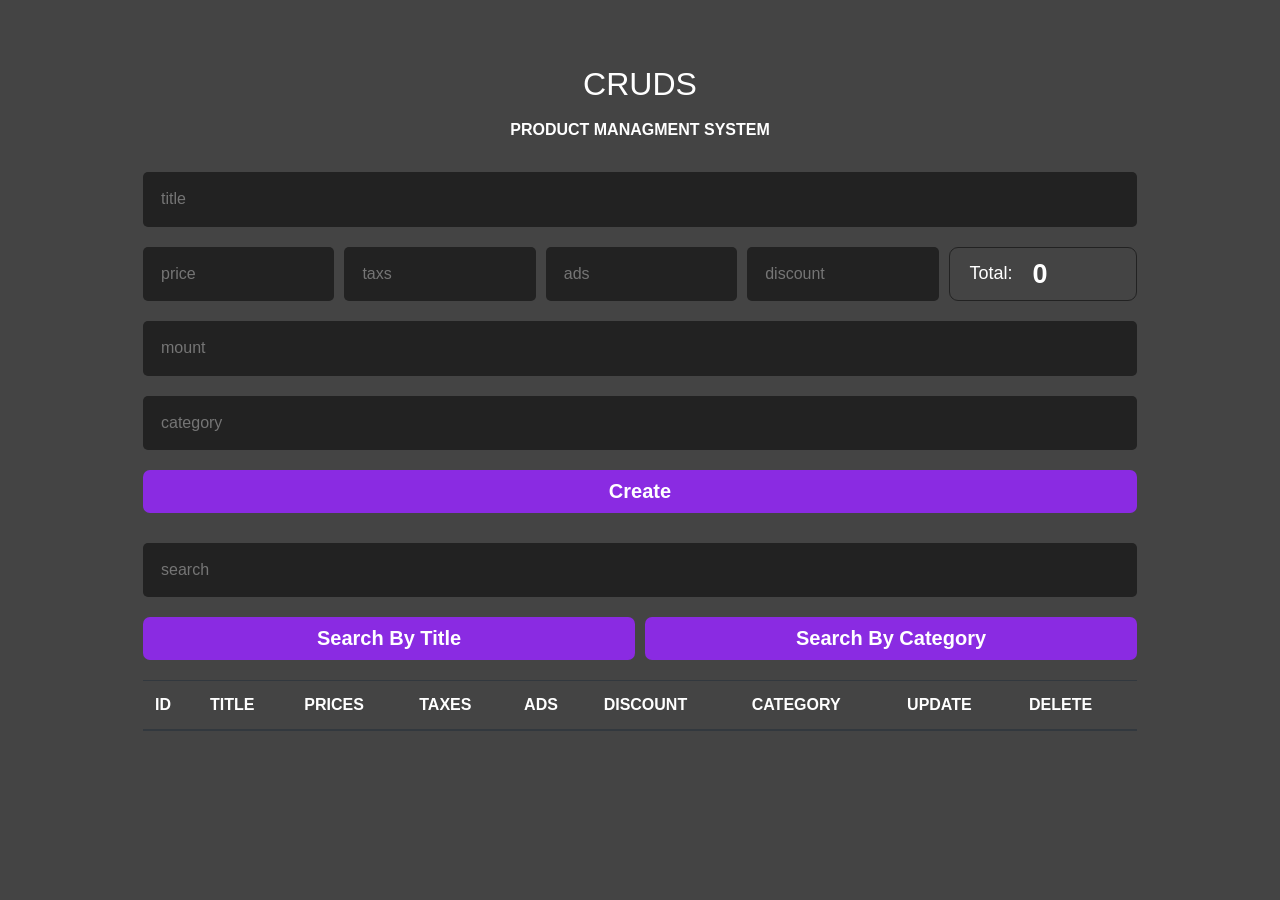
==== commit 77959266: "Add files via upload" ====
--- a/index.html
+++ b/index.html
@@ -1,311 +1,84 @@
 <!DOCTYPE html>
 <html lang="en">
-
-<head>
-    <meta charset="UTF-8">
-    <meta name="viewport" content="width=device-width, initial-scale=1.0">
-    <title>Mohamed Mahdi</title>
-    <!-- link to normalize -->
-    <link rel="stylesheet" href="css/normalize.css">
-    <!-- link to all  -->
-    <link rel="stylesheet" href="css/all.min.css">
-    <!-- link to main css file -->
-    <link rel="stylesheet" href="css/master.css">
-    <!-- google fonts for logo -->
-    <link rel="preconnect" href="https://fonts.googleapis.com">
-    <link rel="preconnect" href="https://fonts.gstatic.com" crossorigin>
+  <head>
+    <meta charset="UTF-8" />
+    <meta name="viewport" content="width=device-width, initial-scale=1.0" />
+    <title>CRUDS</title>
     <link
-        href="https://fonts.googleapis.com/css2?family=Coming+Soon&family=Open+Sans:ital,wght@0,300..800;1,300..800&family=Playwrite+NG+Modern:wght@100..400&display=swap"
-        rel="stylesheet">
-    <!-- google fonts for main style -->
-    <link rel="preconnect" href="https://fonts.googleapis.com">
-    <link rel="preconnect" href="https://fonts.gstatic.com" crossorigin>
-    <link
-        href="https://fonts.googleapis.com/css2?family=Open+Sans:ital,wght@0,300..800;1,300..800&family=Playwrite+NG+Modern:wght@100..400&display=swap"
-        rel="stylesheet">
-</head>
-
-<body>
-    <!-- start header -->
-    <div class="header" id="header">
-        <span class="pregress" style="width: 0;"></span>
-        <div class="container">
-            <div class="logo">Mohamed <span>Mahdi</span></div>
-            <nav>
-                <div class="icon">
-                    <span></span>
-                    <span></span>
-                    <span></span>
-                </div>
-                <ul class="links">
-                    <li><a href="#">Home</a></li>
-                    <li><a href="#about">About</a></li>
-                    <li><a href="#skills">Skills</a></li>
-                    <li><a href="#projects">Projects</a></li>
-                    <li><a href="#contact">Contact</a></li>
-                </ul>
-            </nav>
+      rel="stylesheet"
+      href="https://cdn.jsdelivr.net/npm/bootstrap@4.0.0/dist/css/bootstrap.min.css"
+      integrity="sha384-Gn5384xqQ1aoWXA+058RXPxPg6fy4IWvTNh0E263XmFcJlSAwiGgFAW/dAiS6JXm"
+      crossorigin="anonymous"
+    />
+    <link rel="stylesheet" href="./css/all.min.css" />
+    <link rel="stylesheet" href="./css/normalize.css" />
+    <link rel="stylesheet" href="./css/style.css" />
+  </head>
+  <body>
+    <div class="crud">
+      <div class="title">
+        <h1>CRUDS</h1>
+        <p>Product Managment System</p>
+      </div>
+      <div class="inputs">
+        <input type="text" id="title" placeholder="title" />
+        <div class="counting">
+          <input type="number" id="price" placeholder="price" />
+          <input type="number" id="taxs" placeholder="taxs" />
+          <input type="number" id="ads" placeholder="ads" />
+          <input type="number" id="discount" placeholder="discount" />
+          <div class="total">Total: <span>0</span></div>
         </div>
+        <input type="number" id="mount" placeholder="mount" />
+        <input type="text" id="category" placeholder="category" />
+        <div class="del-or-up">
+          <button class="creat">Create</button>
+          <button class="update">Update</button>
+        </div>
+      </div>
+      <div class="outputs">
+        <div class="output-block">
+          <input type="text" id="search" placeholder="search" />
+          <div class="search-by-btns">
+            <button class="by-title">Search By Title</button>
+            <button class="by-category">Search By Category</button>
+          </div>
+          <button style="display: none" class="delete-all">
+            Delete All ( <span>10</span> )
+          </button>
+          <div class="table">
+            <table class="table table-dark">
+              <thead>
+                <tr>
+                  <th scope="col">ID</th>
+                  <th scope="col">Title</th>
+                  <th scope="col">Prices</th>
+                  <th scope="col">Taxes</th>
+                  <th scope="col">Ads</th>
+                  <th scope="col">Discount</th>
+                  <th scope="col">Category</th>
+                  <th scope="col">Update</th>
+                  <th scope="col">Delete</th>
+                </tr>
+              </thead>
+              <tbody>
+                <!-- <tr>
+                  <td>1</td>
+                  <td>IPhone</td>
+                  <td>300</td>
+                  <td>40</td>
+                  <td>44</td>
+                  <td>phone</td>
+                  <td>phone</td>
+                  <td><span id="update-item">update</span></td>
+                  <td><span id="delet-item">delete</span></td>
+                </tr> -->
+              </tbody>
+            </table>
+          </div>
+        </div>
+      </div>
     </div>
-    <!-- end header -->
-    <!-- start Home -->
-    <div class="home" id="home">
-        <div class="container">
-            <div class="text">
-                <p>HI There, I'm</p>
-                <h1>Mohamed Mahdi</h1>
-                <p class="title">Backend Engineer</p>
-                <div class="social">
-                    <a href=""><i class="fa-brands fa-linkedin"></i></a>
-                    <a href=""><i class="fa-brands fa-github"></i></a>
-                    <a href=""><i class="fa-brands fa-youtube"></i></a>
-                </div>
-                <a href="#about" class="about-more">About me <span><i
-                            class="fa-solid fa-arrow-down fa-beat"></i></span></a>
-            </div>
-            <img src="https://camo.githubusercontent.com/5352b6b2b973a416adb9f788796e6e861e6ff286d2d83780df8ef7d90d4ca349/68747470733a2f2f6d656469612e67697068792e636f6d2f6d656469612f53576f536b4e36447854737a71494b4571762f67697068792e676966" alt="image">
-            
-        </div>
-    </div>
-    <!-- end Home -->
-    <!-- start about me -->
-    <div class="aboutme" id="about">
-        <div class="container">
-            <h3 class="special-heading">About Me</h3>
-            <div class="about-content">
-                <div class="job-info">
-                    <h2>I'm <span>Mohamed Mahdi</span>, Backend developer</h2>
-                    <p>I am <span>Mohamed Mahdi</span>, a student at the Faculty of Computers and Information, Beni Suef
-                        University,
-                        Department of Information Technology, third year. I offer services for website development,
-                        especially backend development, and creating APIs for mobile and web applications.</p>
-                    <p>My goal is simple to demystify the complexities of web development for beginners, making it an
-                        accessible and enjoyable journey for all</p>
-                </div>
-                <div class="personal-info">
-                    <ul>
-                        <li><span>Age :</span> 21</li>
-                        <li><span>email :</span> <a
-                                href="mailto:mohamedibrahimahmedmahdi@gmail.com">contact@mail.com</a></li>
-                        <li><span>Place : </span>Beni Suef - Egypt</li>
-                    </ul>
-                </div>
-            </div>
-        </div>
-    </div>
-    <!-- end about me -->
-    <!-- start skills -->
-    <div class="skills" id="skills">
-        <div class="container">
-            <h3 class="special-heading">
-                <span><i class="fa-solid fa-laptop-code"></i> Skills &</span> <span>Abilities</span>
-            </h3>
-            <div class="skills-content">
-                <div class="box">
-                    <i class="fa-brands fa-html5 fa-beat"></i>
-                    <p>HTML</p>
-                </div>
-                <div class="box">
-                    <i class="fa-brands fa-css3-alt fa-beat"></i>
-                    <p>CSS</p>
-                </div>
-                <div class="box">
-                    <i class="fa-brands fa-js fa-beat"></i>
-                    <p>Java Script</p>
-                </div>
-                <div class="box">
-                    <i class="fa-brands fa-bootstrap fa-beat"></i>
-                    <p>AJAX</p>
-                </div>
-                <div class="box">
-                    <i class="fa-brands fa-bootstrap fa-beat"></i>
-                    <p>MySQL</p>
-                </div>
-                <div class="box">
-                    <i class="fa-brands fa-php fa-beat"></i>
-                    <p>PHP</p>
-                </div>
-                <div class="box">
-                    <i class="fa-brands fa-laravel fa-beat"></i>
-                    <p>Laravel</p>
-                </div>
-                <div class="box">
-                    <i class="fa-brands fa-git fa-beat"></i>
-                    <p>Git</p>
-                </div>
-                <div class="box">
-                    <i class="fa-brands fa-github fa-beat"></i>
-                    <p>Github</p>
-                </div>
-                <div class="box">
-                    <i class="fa-brands fa-wordpress fa-beat"></i>
-                    <p>Wordpress</p>
-                </div>
-                <div class="box">
-                    <i class="fa-solid fa-c fa-beat"></i>
-                    <p>C++</p>
-                </div>
-                <div class="box">
-                    <i class="fa-solid fa-c fa-beat"></i>
-                    <p>Linux</p>
-                </div>
-                <div class="box">
-                    <i class="fa-solid fa-c fa-beat"></i>
-                    <p>Networking</p>
-                </div>
-            </div>
-        </div>
-    </div>
-    <!-- end skills -->
-    <!-- start my education -->
-    <div class="edu">
-        <div class="container">
-            <h3 class="special-heading">
-                <span><i class="fa-solid fa-graduation-cap"></i> My</span>
-                <span>Education</span>
-            </h3>
-            <p>Education Is Not The Learning Of Facts, But The Training Of The Mind To Think. </p>
-            <div class="card">
-                <img src="images/edu2.png" alt="">
-                <div class="info">
-                    <h4>Bachelor of Computer Science in Information Technology </h4>
-                    <p>Misr University For Science & Technology </p>
-                    <p>CGPA: 3.66 </p>
-                    <p>2019 - 2023 </p>
-                </div>
-            </div>
-        </div>
-    </div>
-    <!-- end my education -->
-    <!-- start projects  -->
-    <div class="projects" id="projects">
-        <div class="container">
-            <h3 class="special-heading">
-                <span><i class="fa-solid fa-laptop-code"></i> My</span> <span>Projects</span>
-            </h3>
-            <div class="project-content">
-                <div class="card">
-                    <img src="./images/special-site.png" alt="">
-                    <div class="text">
-                        <h3>Special Design</h3>
-                        <p>The first real application i using HTML CSS JS. used Local Storage</p>
-                        <div class="row">
-                            <a target="_blank" href="https://mahdiy005.github.io/Template-1-JS/" class="live">Live
-                                Demo</a>
-                            <span class="technology">HTML ,CSS, JS</span>
-                        </div>
-                    </div>
-                </div>
-                <div class="card">
-                    <img src="images/cruds.png" alt="">
-                    <div class="text">
-                        <h3>Product Managment</h3>
-                        <p>Deal With Creation, Update, Delete and Search using javascript </p>
-                        <div class="row">
-                            <a target="_blank" href="https://mahdiy005.github.io/CRUD-System/" class="live">Live
-                                Demo</a>
-                            <span class="technology">HTML ,CSS ,JS</span>
-                        </div>
-                    </div>
-                </div>
-                <div class="card">
-                    <img src="images/KasperTemp.png" alt="">
-                    <div class="text">
-                        <h3>Ksper Template</h3>
-                        <p>very useful template to practic on grid system and Slider Page Added to landing</p>
-                        <div class="row">
-                            <a target="_blank" href="https://mahdiy005.github.io/Template-2-HTML-CSS/" class="live">Live
-                                Demo</a>
-                            <span class="technology">HTML ,CSS ,JS</span>
-                        </div>
-                    </div>
-                </div>
-                <div class="card">
-                    <img src="images/LeonTemp.png" alt="">
-                    <div class="text">
-                        <h3>Leon Template</h3>
-                        <p>very useful template to practic on HTML and CSS only</p>
-                        <div class="row">
-                            <a target="_blank" href="https://mahdiy005.github.io/Leon-Template/" class="live">Live
-                                Demo</a>
-                            <span class="technology">HTML ,CSS</span>
-                        </div>
-                    </div>
-                </div>
-                <div class="card">
-                    <img src="images/full-site.png" alt="">
-                    <div class="text">
-                        <h3>Full Website</h3>
-                        <p>Website for client that learn me how to master animation and transition</p>
-                        <div class="row">
-                            <a target="_blank" href="https://mahdiy005.github.io/Full-Website-For-Company/"
-                                class="live">Live
-                                Demo</a>
-                            <span class="technology">HTML ,CSS ,JS</span>
-                        </div>
-                    </div>
-                </div>
-            </div>
-            <a href="pages/allProjects.html" class="more">More</a>
-        </div>
-    </div>
-    <!-- end projects  -->
-    <!-- start contact -->
-    <div class="contact" id="contact">
-        <div class="container">
-            <h3 class="special-heading">
-                <span><i class="fa-solid fa-headset"></i> Get in</span>
-                <span>Touch</span>
-            </h3>
-            <div class="contact-content">
-                <img src="images/contact.png" alt="contact">
-                <form action="">
-                    <input class="in" type="text" name="name" placeholder="Name">
-                    <input class="in" name="email" placeholder="Email">
-                    <textarea class="in" placeholder="Message"></textarea>
-                    <input type="submit">
-                </form>
-            </div>
-        </div>
-    </div>
-    <!-- end contact -->
-    <!-- start footer -->
-    <footer>
-        <div class="container">
-            <div class="row">
-                <div class="left">
-                    <h3>Mohamed Mahdi</h3>
-                    <p>Welcome to my Portfolio! ❤️ I'm glad you're interested in getting in touch with me. </p>
-                    <p>If you have any questions, comments, or just want to say hello, you can use the contact form
-                        above. </p>
-                </div>
-                <div class="middle">
-                    <h3>Quick Links </h3>
-                    <ul>
-                        <li><a href="#">Home</a></li>
-                        <li><a href="#about">About</a></li>
-                        <li><a href="#skills">Skills</a></li>
-                        <li><a href="#projects">Projects</a></li>
-                        <li><a href="#contact">Contact</a></li>
-                    </ul>
-                </div>
-                <div class="right">
-                    <h3>Find Me on Social Media </h3>
-                    <div class="social">
-                        <a href=""><i class="fa-brands fa-linkedin"></i></a>
-                        <a href=""><i class="fa-brands fa-github"></i></a>
-                        <a href=""><i class="fa-brands fa-youtube"></i></a>
-                    </div>
-                </div>
-            </div>
-            <div class="tail">
-                © 2024 | All rights reserved
-            </div>
-        </div>
-    </footer>
-    <!-- end footer -->
-    <script src="https://unpkg.com/headroom.js/dist/headroom.min.js"></script>
     <script src="./main.js"></script>
-</body>
-
-</html>+  </body>
+</html>
--- a/css/style.css
+++ b/css/style.css
@@ -0,0 +1,224 @@
+* {
+  box-sizing: border-box;
+  margin: 0;
+}
+
+body {
+  font-family: Arial, Helvetica, sans-serif;
+  background: var(--secondary-color);
+}
+
+:root {
+  --main-color: #222;
+  --secondary-color: #444;
+  --btn-color: blueviolet;
+}
+
+
+/* --- Header --- */
+.crud {
+  width: 80%;
+  margin: 50px auto;
+  padding: 15px;
+  min-height: 400px;
+}
+
+.crud .title {
+  color: white;
+  text-align: center;
+}
+
+.crud .title h1 {
+  margin: 0;
+  margin-bottom: 15px;
+}
+
+.crud .title p {
+  text-transform: uppercase;
+  font-weight: bold;
+}
+
+/* --- inputs --- */
+input {
+  padding: 18px;
+  border: none;
+  background-color: var(--main-color);
+  color: white;
+  outline: none;
+  width: 100%;
+  border-radius: 5px;
+  -webkit-border-radius: 5px;
+  -moz-border-radius: 5px;
+  -ms-border-radius: 5px;
+  -o-border-radius: 5px;
+  transition: 0.2s;
+  -webkit-transition: 0.2s;
+  -moz-transition: 0.2s;
+  -ms-transition: 0.2s;
+  -o-transition: 0.2s;
+}
+
+input:focus {
+
+  background-color: #111;
+}
+
+.crud .inputs {
+  display: flex;
+  flex-direction: column;
+  width: 100%;
+  gap: 20px;
+  margin: 30px 0;
+}
+
+.crud .inputs .counting {
+  display: flex;
+  gap: 10px;
+}
+
+.crud .inputs .counting input,
+.crud .inputs .counting .total {
+  width: 25%;
+}
+
+.crud .inputs .counting .total {
+  display: flex;
+  align-items: center;
+  padding: 3px;
+  font-size: 18px;
+  color: white;
+  border: 1px solid var(--main-color);
+  border-radius: 9px;
+  padding-left: 20px;
+}
+
+.crud .inputs .counting .total span {
+  margin-left: 20px;
+  font-size: 27px;
+  font-weight: bold;
+}
+
+button {
+  padding: 10px;
+  background-color: var(--btn-color);
+  font-size: 20px;
+  font-weight: bold;
+  color: white;
+  border: none;
+  border-radius: 7px;
+  cursor: pointer;
+  -webkit-border-radius: 7px;
+  -moz-border-radius: 7px;
+  -ms-border-radius: 7px;
+  -o-border-radius: 7px;
+  transition: 0.1s;
+  -webkit-transition: 0.3s;
+  -moz-transition: 0.1s;
+  -ms-transition: 0.1s;
+  -o-transition: 0.1s;
+  width: 100%;
+  outline: none;
+}
+
+button:hover {
+  letter-spacing: 2px;
+  outline: none;
+}
+
+
+/* outputs */
+.outputs .output-block {
+  display: flex;
+  gap: 20px;
+  flex-direction: column;
+}
+
+.outputs .output-block .search-by-btns {
+  display: flex;
+  gap: 10px;
+}
+
+.outputs .output-block .search-by-btns button {
+  flex: 1;
+}
+
+table {
+  width: 100%;
+}
+
+.table th,
+.table td {
+  background-color: var(--secondary-color);
+}
+
+.table {
+  overflow-x: auto;
+}
+
+.table tbody td:nth-last-of-type(2) span,
+.table tbody td:nth-last-of-type(1) span {
+  height: 30px;
+  border-radius: 3px;
+  display: flex;
+  justify-content: center;
+  align-items: center;
+  text-transform: capitalize;
+  cursor: pointer;
+}
+
+.table tbody td:nth-last-of-type(1) span {
+  background-color: red;
+}
+
+.table tbody td:nth-last-of-type(2) span {
+  background-color: var(--btn-color);
+}
+
+th {
+  text-transform: uppercase;
+}
+
+/* add responsiv  */
+@media (max-width: 767px) {
+  .crud .inputs .counting {
+    flex-direction: column;
+    width: 100%;
+    border-top: 1px solid #777;
+    border-bottom: 1px solid #777;
+    padding-top: 20px;
+    padding-bottom: 20px;
+  }
+
+  .crud .inputs .counting input {
+    width: 100%;
+  }
+
+  button {
+    font-size: 17px;
+  }
+}
+
+.delete-all {
+  display: none;
+
+}
+
+.del-or-up {
+  position: relative;
+  overflow: hidden;
+}
+
+.del-or-up .create {
+  position: absolute;
+  transition: 0.3s;
+  -webkit-transition: 0.3s;
+  -moz-transition: 0.3s;
+  -ms-transition: 0.3s;
+  -o-transition: 0.3s;
+}
+
+.del-or-up .update {
+  position: absolute;
+  transition: 0.3s;
+  left: -100%;
+}
